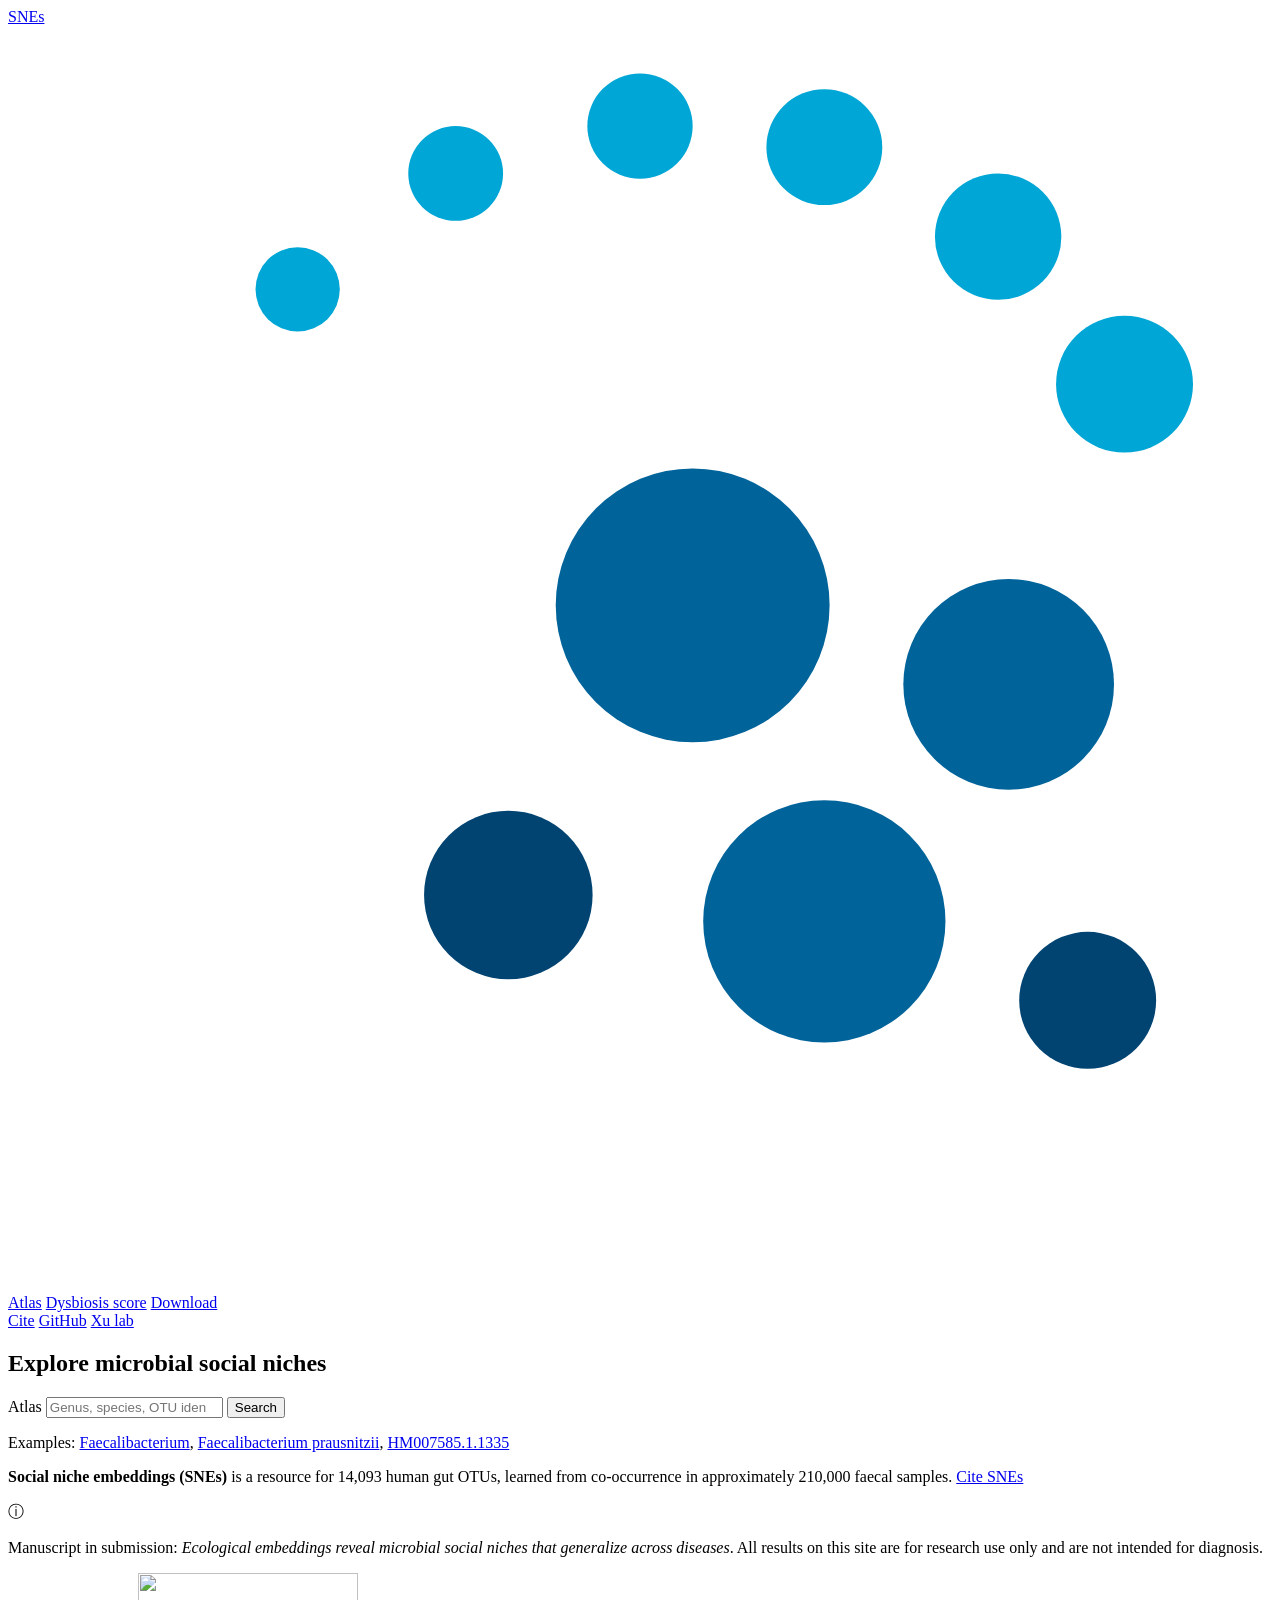
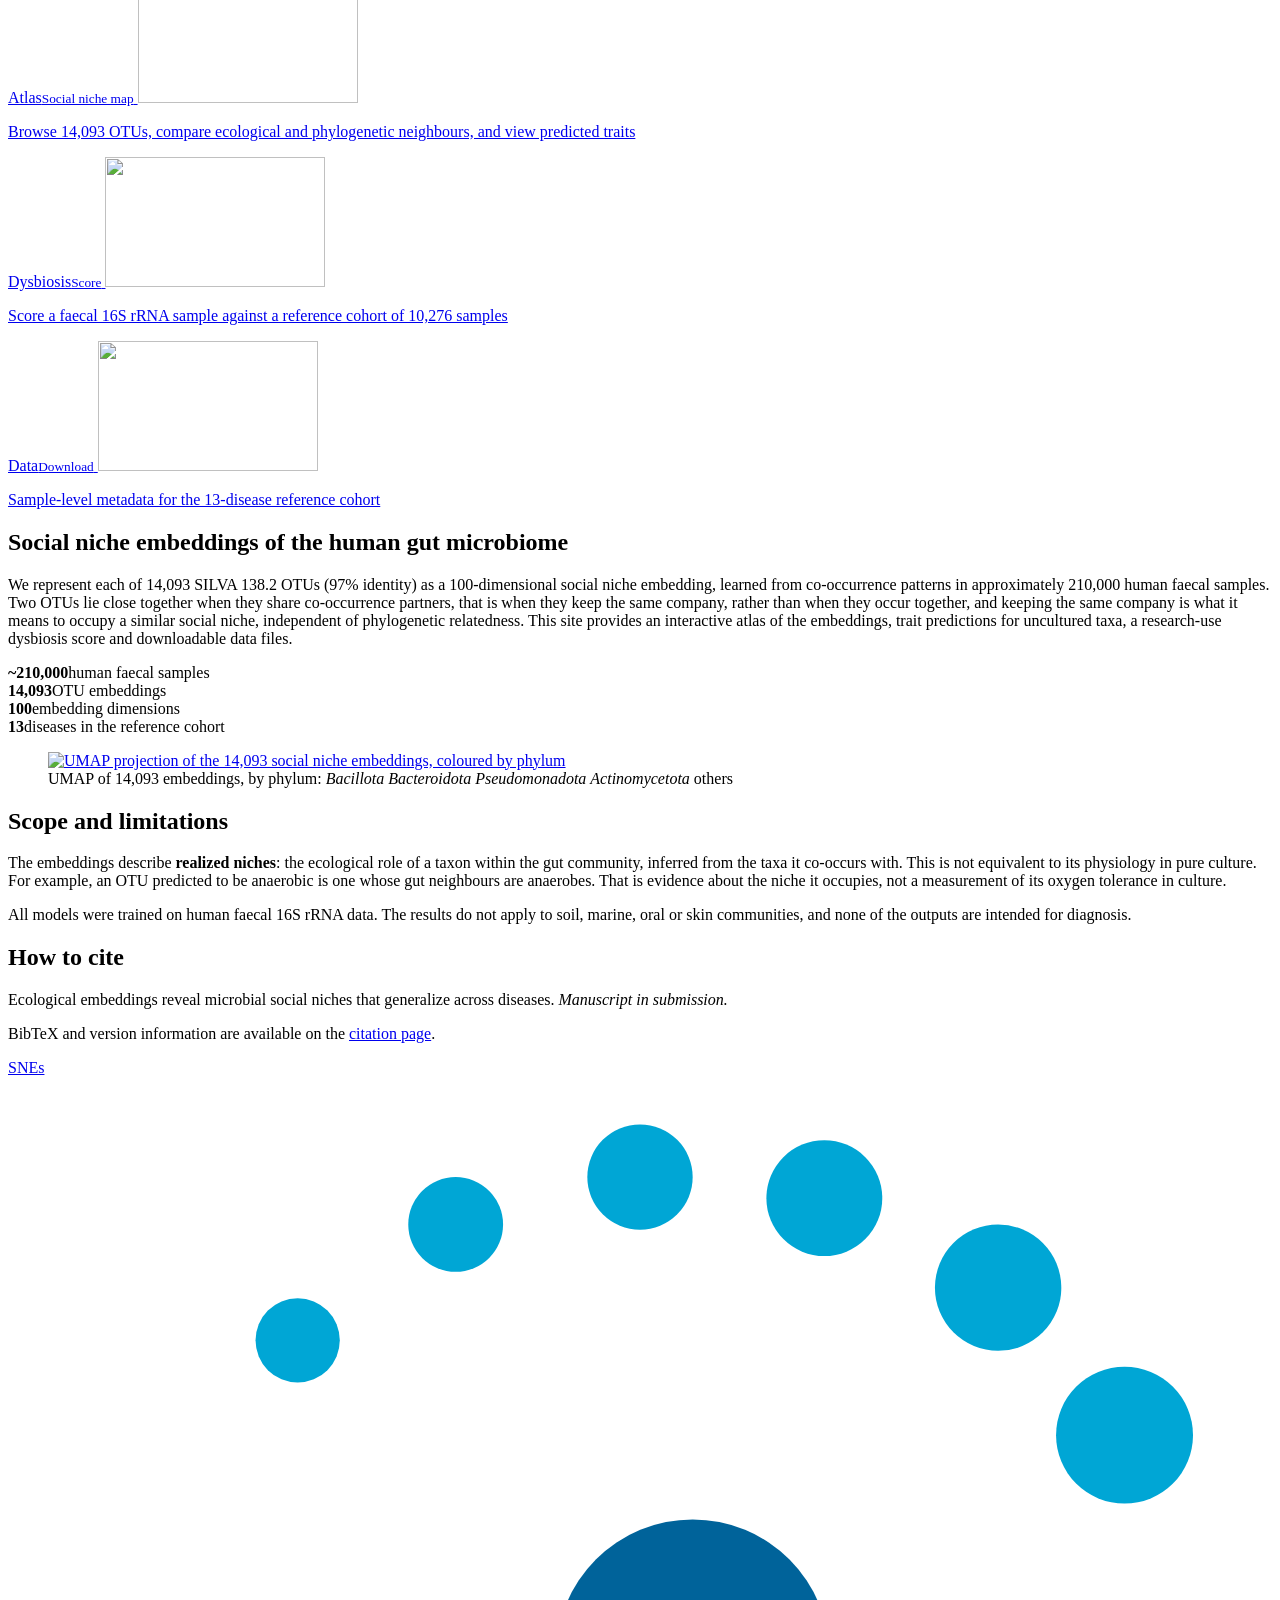
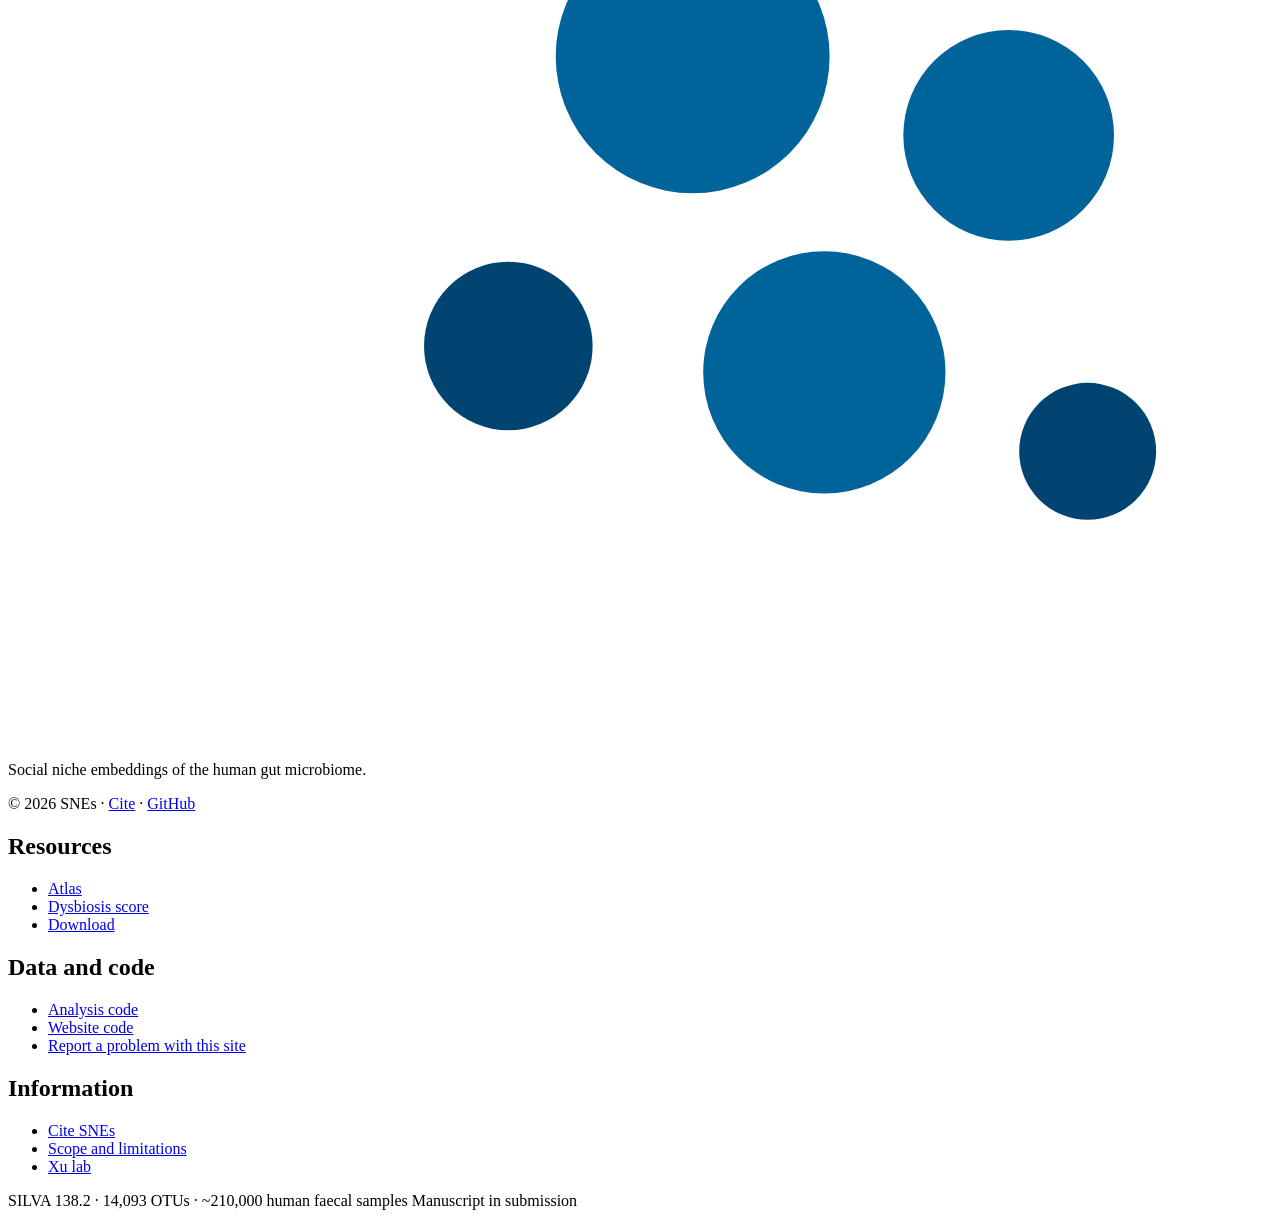
==== web/index.html @ dbc8ffb1 "Drop the research-use notice from the footer; the dysbiosis page carries it where it matters" ====
<!DOCTYPE html>
<html lang="en">
<head>
<meta charset="utf-8">
<meta name="viewport" content="width=device-width, initial-scale=1">
<title>SNEs — social niche embeddings of the human gut microbiome</title>
<meta name="description" content="Social niche embeddings of 14,093 human gut OTUs, with an interactive atlas, trait predictions for uncultured taxa and a research-use dysbiosis score.">
<link rel="icon" href="/favicon.svg" type="image/svg+xml">
<link rel="stylesheet" href="/assets/css/main.css?v=5">
</head>
<body>

<header class="site-header">
  <div class="site-header__inner">
    <a class="logo" href="/" aria-label="SNEs home">
      <span class="logo__word">SNEs</span>
      <svg class="logo__mark" viewBox="0 0 48 48" aria-hidden="true" focusable="false">
        <g fill="#00a6d5"><circle cx="11" cy="10" r="1.6"/><circle cx="17" cy="5.6" r="1.8"/><circle cx="24" cy="3.8" r="2"/><circle cx="31" cy="4.6" r="2.2"/><circle cx="37.6" cy="8" r="2.4"/><circle cx="42.4" cy="13.6" r="2.6"/></g>
        <g fill="#00639a"><circle cx="26" cy="22" r="5.2"/><circle cx="38" cy="25" r="4"/><circle cx="31" cy="34" r="4.6"/></g>
        <g fill="#014371"><circle cx="19" cy="33" r="3.2"/><circle cx="41" cy="37" r="2.6"/></g>
      </svg>
    </a>
    <nav class="site-nav" aria-label="Main">
      <a href="/atlas/">Atlas</a>
      <a href="/dysbiosis/">Dysbiosis score</a>
      <a href="/download/">Download</a>
    </nav>
    <nav class="site-nav site-nav--utility" aria-label="Project">
      <a href="/cite/">Cite</a>
      <a href="https://github.com/xu-research-lab/microbial-embeddings">GitHub</a>
      <a href="https://xulab.pages.dev/en/">Xu lab</a>
    </nav>
  </div>
</header>

<section class="hero-band">
  <div class="hero-band__inner">
    <h1>Explore microbial social niches</h1>
    <form class="hero-search" action="/atlas/" method="get" role="search">
      <span class="hero-search__scope">Atlas</span>
      <input type="search" name="q" aria-label="Search the atlas"
             placeholder="Genus, species, OTU identifier or 16S rRNA sequence">
      <button type="submit">Search</button>
    </form>
    <p class="hero-band__examples">
      Examples:
      <a href="/atlas/?q=Faecalibacterium">Faecalibacterium</a>,
      <a href="/atlas/?q=Faecalibacterium%20prausnitzii">Faecalibacterium prausnitzii</a>,
      <a href="/atlas/?q=HM007585.1.1335">HM007585.1.1335</a>
    </p>
    <p class="hero-band__tagline">
      <b>Social niche embeddings (SNEs)</b> is a resource for 14,093 human gut
      OTUs, learned from co-occurrence in approximately 210,000 faecal samples.
      <a href="/cite/">Cite SNEs</a>
    </p>
  </div>
</section>

<main class="wrap">

  <div class="banner">
    <span class="banner__icon" aria-hidden="true">&#9432;</span>
    <p>
      Manuscript in submission: <em>Ecological embeddings reveal microbial
      social niches that generalize across diseases</em>. All results on this
      site are for research use only and are not intended for diagnosis.
    </p>
  </div>

  <div class="tiles mt-24">
    <a class="tile tile--atlas" href="/atlas/">
      <span class="tile__title">Atlas<small>Social niche map</small></span>
      <img class="tile__art" src="/assets/img/tile-atlas.svg" alt="" width="220" height="130">
      <p class="tile__text">Browse 14,093 OTUs, compare ecological and phylogenetic
        neighbours, and view predicted traits</p>
    </a>
    <a class="tile tile--dysbiosis" href="/dysbiosis/">
      <span class="tile__title">Dysbiosis<small>Score</small></span>
      <img class="tile__art" src="/assets/img/tile-dysbiosis.svg" alt="" width="220" height="130">
      <p class="tile__text">Score a faecal 16S rRNA sample against a reference cohort
        of 10,276 samples</p>
    </a>
    <a class="tile tile--data" href="/download/">
      <span class="tile__title">Data<small>Download</small></span>
      <img class="tile__art" src="/assets/img/tile-data.svg" alt="" width="220" height="130">
      <p class="tile__text">Sample-level metadata for the 13-disease reference
        cohort</p>
    </a>
  </div>

  <section class="mt-32">
    <h2>Social niche embeddings of the human gut microbiome</h2>
    <div class="hero mt-16">
      <div>
        <p class="lede">
          We represent each of 14,093 SILVA 138.2 OTUs (97% identity) as a
          100-dimensional social niche embedding, learned from co-occurrence
          patterns in approximately 210,000 human faecal samples. Two OTUs lie
          close together when they share co-occurrence partners, that is when
          they keep the same company, rather than when they occur together, and
          keeping the same company is what it means to occupy a similar social
          niche, independent of phylogenetic relatedness.
          This site provides an interactive atlas of the embeddings, trait
          predictions for uncultured taxa, a research-use dysbiosis score and
          downloadable data files.
        </p>

        <div class="figures mt-24">
          <div><b>~210,000</b><span>human faecal samples</span></div>
          <div><b>14,093</b><span>OTU embeddings</span></div>
          <div><b>100</b><span>embedding dimensions</span></div>
          <div><b>13</b><span>diseases in the reference cohort</span></div>
        </div>
      </div>

    <figure class="hero__figure">
      <a href="/atlas/"><img src="/assets/img/umap-phylum.png" width="920" height="800"
        alt="UMAP projection of the 14,093 social niche embeddings, coloured by phylum"></a>
      <figcaption>
        <span class="swatches">
          <span>UMAP of 14,093 embeddings, by phylum:</span>
          <span><i style="background:#0072B2"></i><em>Bacillota</em></span>
          <span><i style="background:#D55E00"></i><em>Bacteroidota</em></span>
          <span><i style="background:#009E73"></i><em>Pseudomonadota</em></span>
          <span><i style="background:#CC79A7"></i><em>Actinomycetota</em></span>
          <span><i style="background:#999999"></i>others</span>
        </span>
      </figcaption>
    </figure>
    </div>
  </section>

  <section class="grey-band mt-32" id="scope">
    <h2>Scope and limitations</h2>
    <div class="ruled">
      <p>
        The embeddings describe <strong>realized niches</strong>: the ecological
        role of a taxon within the gut community, inferred from the taxa it
        co-occurs with. This is not equivalent to its physiology in pure
        culture. For example, an OTU predicted to be anaerobic is one whose gut
        neighbours are anaerobes. That is evidence about the niche it occupies,
        not a measurement of its oxygen tolerance in culture.
      </p>
      <p>
        All models were trained on human faecal 16S rRNA data. The results do
        not apply to soil, marine, oral or skin communities, and none of the
        outputs are intended for diagnosis.
      </p>
    </div>
  </section>

  <section class="mt-32">
    <h2>How to cite</h2>
    <div class="cite-box mt-16">
      <p>
        Ecological embeddings reveal microbial social niches that generalize
        across diseases. <em>Manuscript in submission.</em>
      </p>
      <p class="small">
        BibTeX and version information are available on the
        <a href="/cite/">citation page</a>.
      </p>
    </div>
  </section>

</main>

<footer class="site-footer">
  <div class="site-footer__inner">
    <div class="site-footer__brand">
      <a class="logo logo--large" href="/" aria-label="SNEs home">
        <span class="logo__word">SNEs</span>
        <svg class="logo__mark" viewBox="0 0 48 48" aria-hidden="true" focusable="false">
          <g fill="#00a6d5"><circle cx="11" cy="10" r="1.6"/><circle cx="17" cy="5.6" r="1.8"/><circle cx="24" cy="3.8" r="2"/><circle cx="31" cy="4.6" r="2.2"/><circle cx="37.6" cy="8" r="2.4"/><circle cx="42.4" cy="13.6" r="2.6"/></g>
          <g fill="#00639a"><circle cx="26" cy="22" r="5.2"/><circle cx="38" cy="25" r="4"/><circle cx="31" cy="34" r="4.6"/></g>
          <g fill="#014371"><circle cx="19" cy="33" r="3.2"/><circle cx="41" cy="37" r="2.6"/></g>
        </svg>
      </a>
      <p>Social niche embeddings of the human gut microbiome.</p>
      <p>&copy; 2026 SNEs &middot; <a href="/cite/">Cite</a> &middot; <a href="https://github.com/xu-research-lab/microbial-embeddings">GitHub</a></p>
    </div>
    <div>
      <h2>Resources</h2>
      <ul>
        <li><a href="/atlas/">Atlas</a></li>
        <li><a href="/dysbiosis/">Dysbiosis score</a></li>
        <li><a href="/download/">Download</a></li>
      </ul>
    </div>
    <div>
      <h2>Data and code</h2>
      <ul>
        <li><a href="https://github.com/xu-research-lab/microbial-embeddings">Analysis code</a></li>
        <li><a href="https://github.com/xu-research-lab/sne-website">Website code</a></li>
        <li><a href="https://github.com/xu-research-lab/sne-website/issues">Report a problem with this site</a></li>
      </ul>
    </div>
    <div>
      <h2>Information</h2>
      <ul>
        <li><a href="/cite/">Cite SNEs</a></li>
        <li><a href="/#scope">Scope and limitations</a></li>
        <li><a href="https://xulab.pages.dev/en/">Xu lab</a></li>
      </ul>
    </div>
  </div>
  <div class="site-footer__bottom">
    <span>SILVA 138.2 &middot; 14,093 OTUs &middot; ~210,000 human faecal samples</span>
    <span>Manuscript in submission</span>
  </div>
</footer>

</body>
</html>
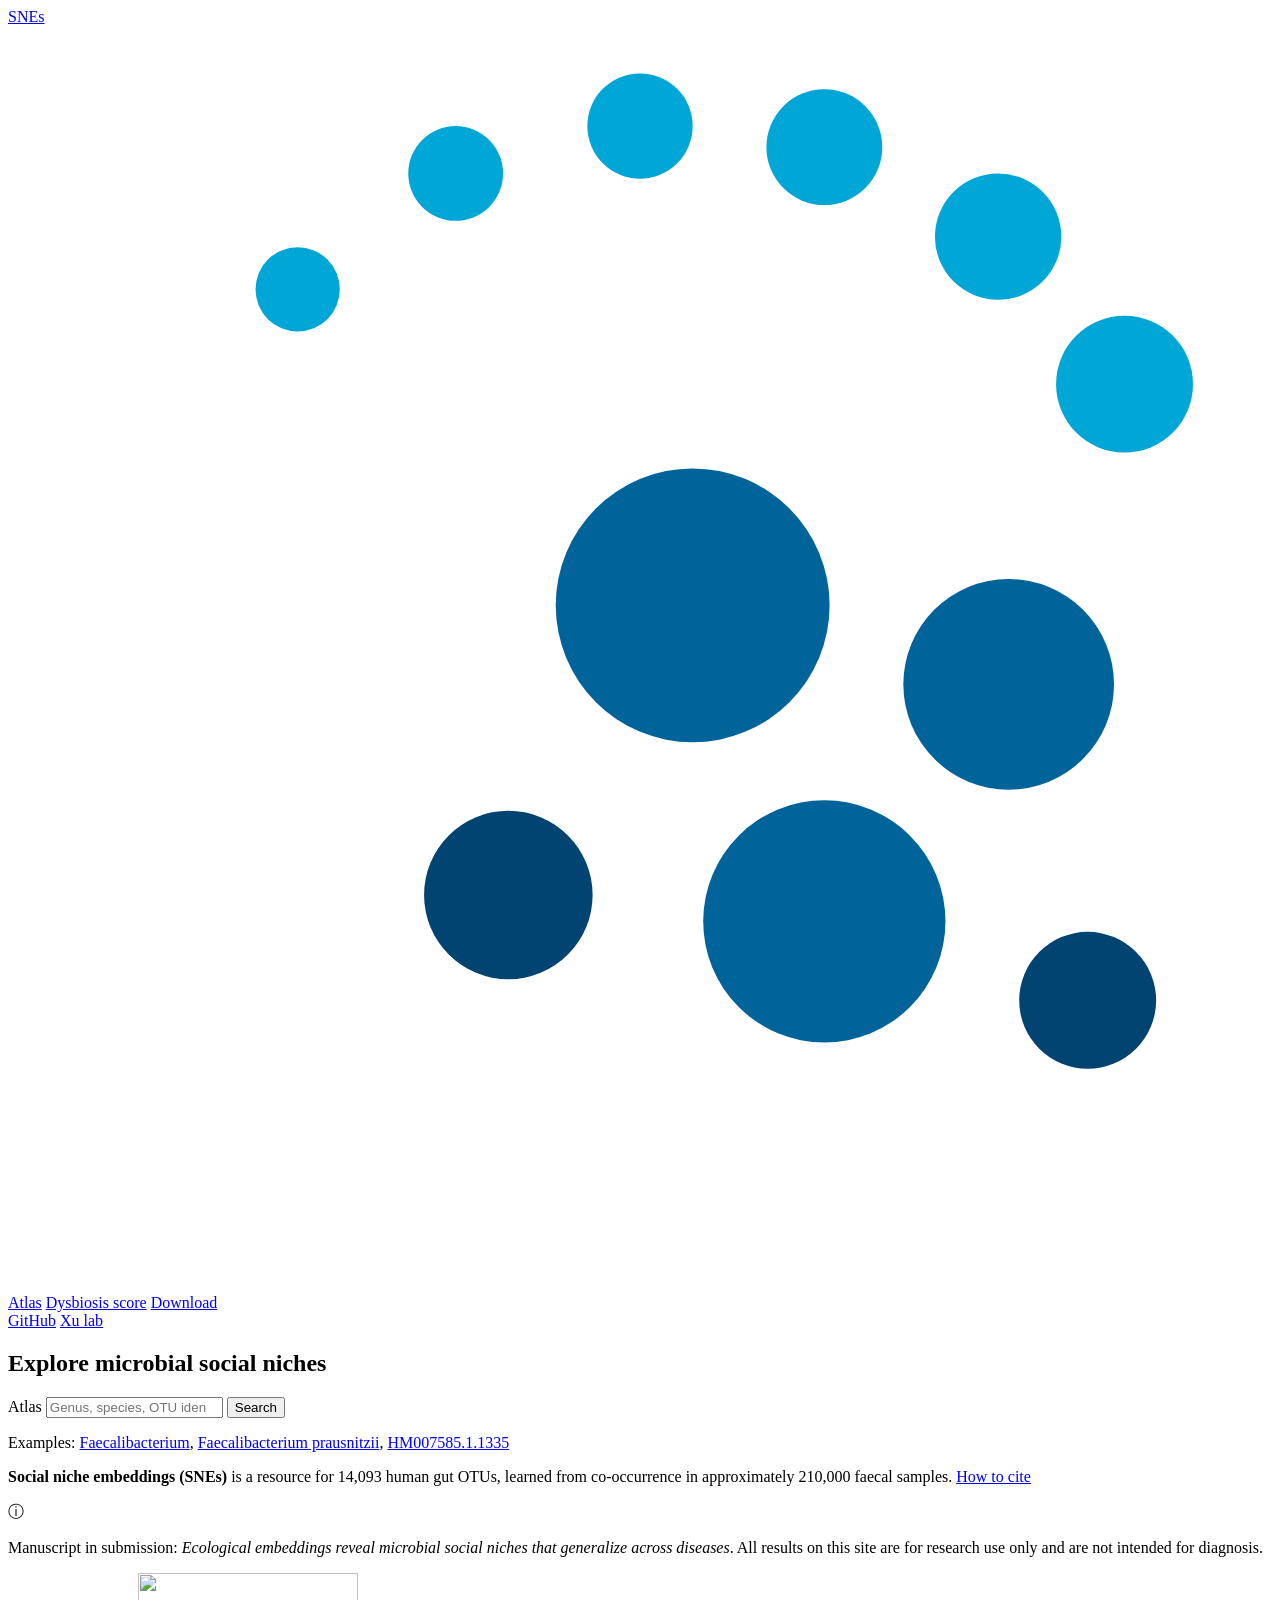
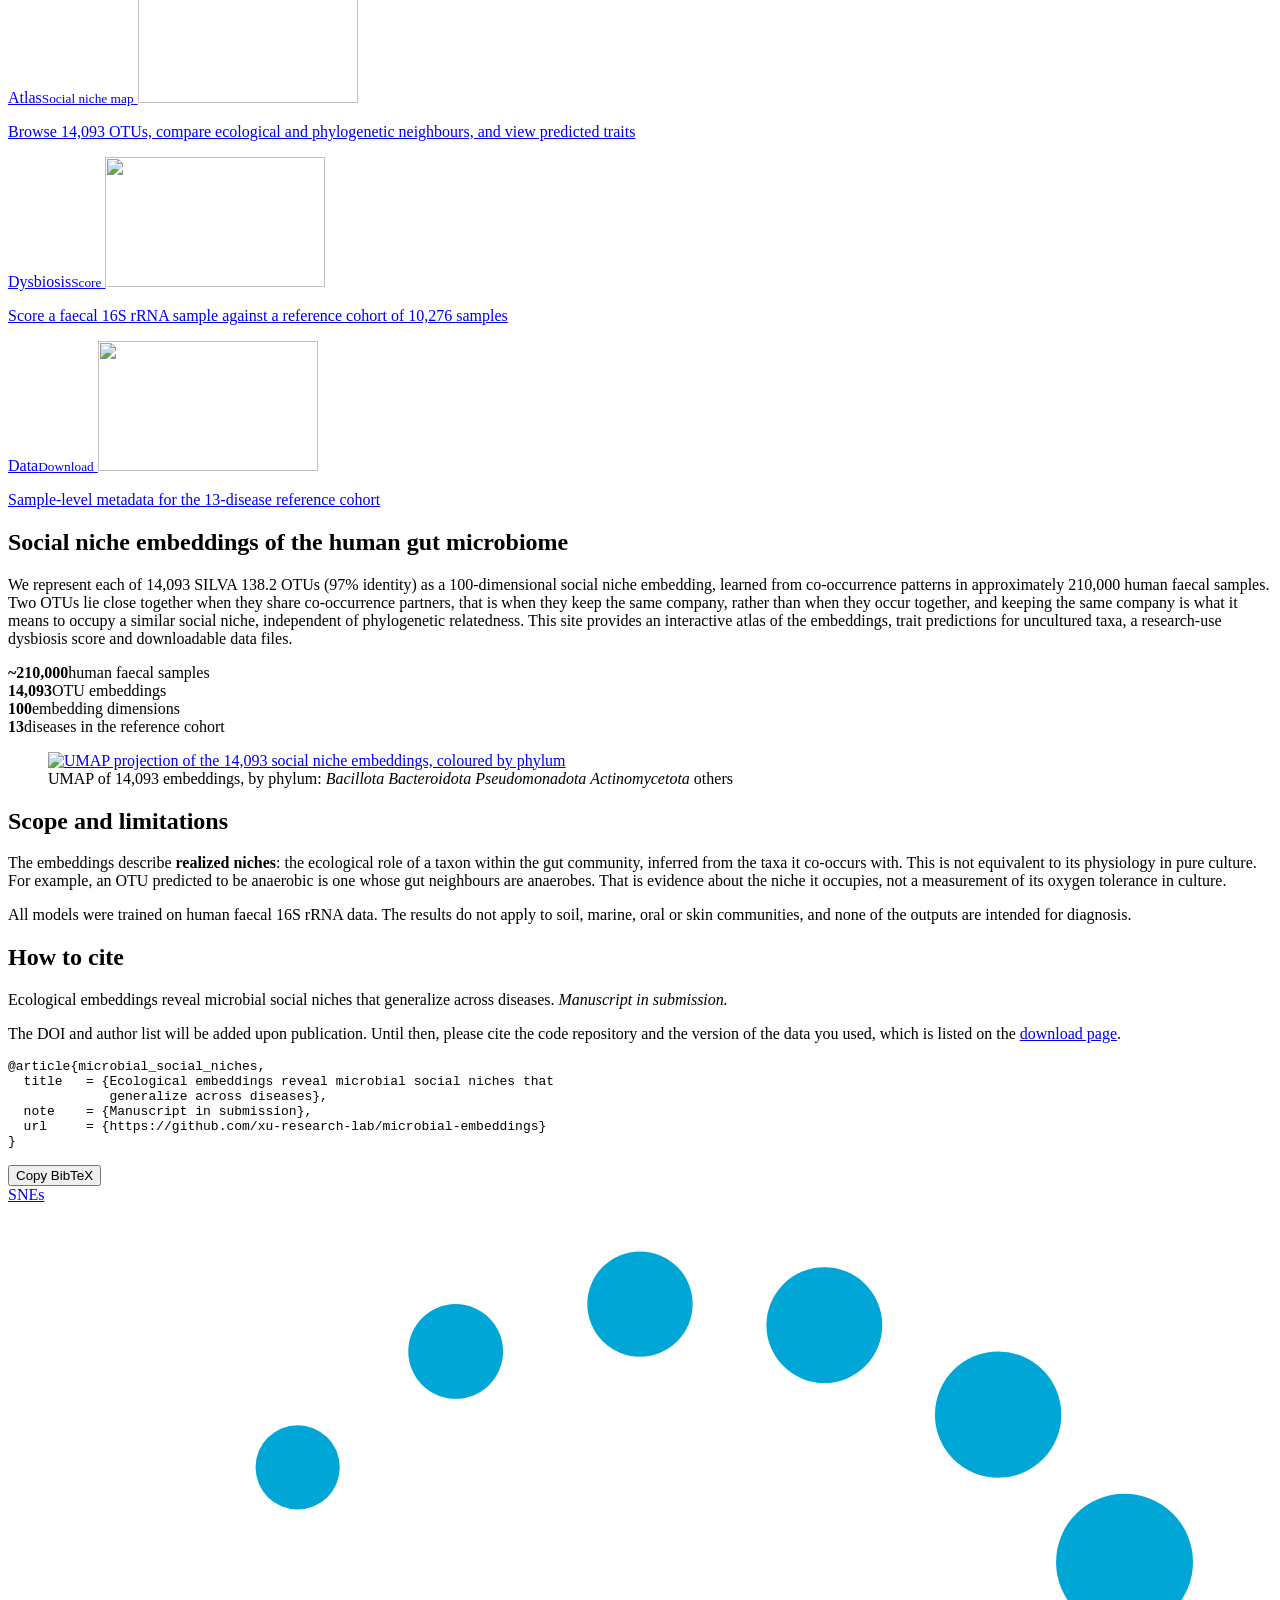
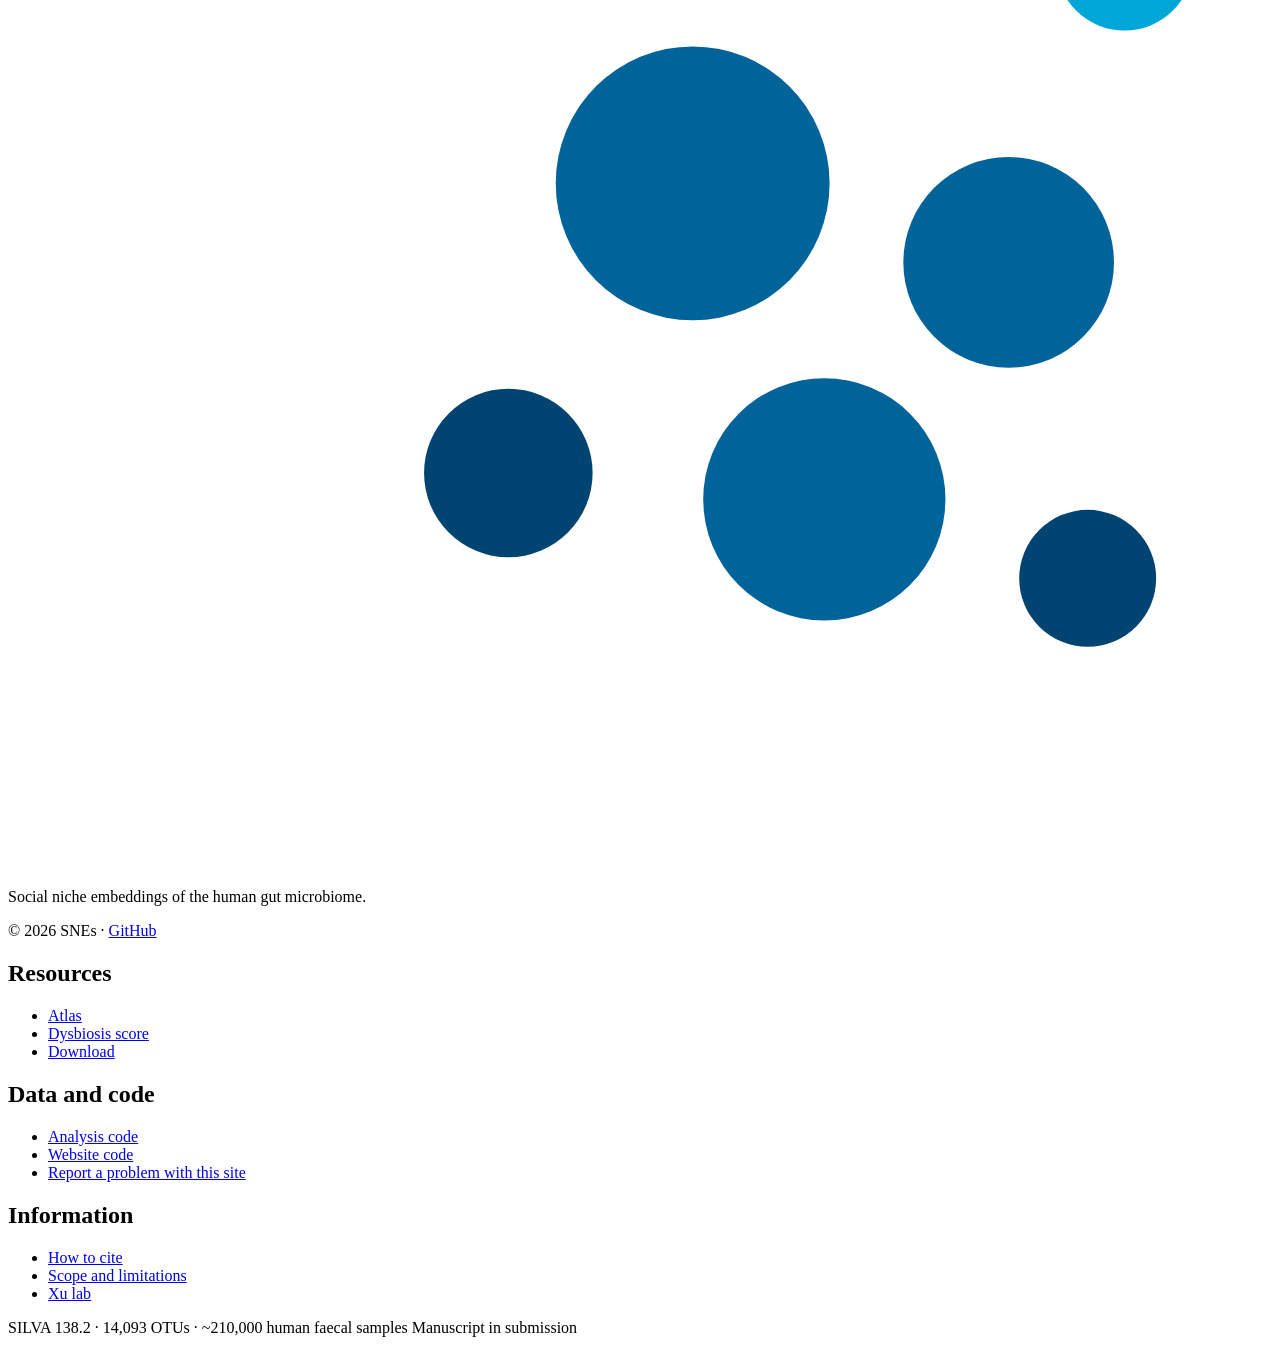
==== commit 802bd3f5: "Fold the citation into the home page and the version table into downloads" ====
--- a/web/index.html
+++ b/web/index.html
@@ -26,7 +26,6 @@
       <a href="/download/">Download</a>
     </nav>
     <nav class="site-nav site-nav--utility" aria-label="Project">
-      <a href="/cite/">Cite</a>
       <a href="https://github.com/xu-research-lab/microbial-embeddings">GitHub</a>
       <a href="https://xulab.pages.dev/en/">Xu lab</a>
     </nav>
@@ -51,7 +50,7 @@
     <p class="hero-band__tagline">
       <b>Social niche embeddings (SNEs)</b> is a resource for 14,093 human gut
       OTUs, learned from co-occurrence in approximately 210,000 faecal samples.
-      <a href="/cite/">Cite SNEs</a>
+      <a href="/#cite">How to cite</a>
     </p>
   </div>
 </section>
@@ -149,7 +148,7 @@
     </div>
   </section>
 
-  <section class="mt-32">
+  <section class="mt-32" id="cite">
     <h2>How to cite</h2>
     <div class="cite-box mt-16">
       <p>
@@ -157,13 +156,43 @@
         across diseases. <em>Manuscript in submission.</em>
       </p>
       <p class="small">
-        BibTeX and version information are available on the
-        <a href="/cite/">citation page</a>.
-      </p>
+        The DOI and author list will be added upon publication. Until then,
+        please cite the code repository and the version of the data you used,
+        which is listed on the <a href="/download/#version">download page</a>.
+      </p>
+      <pre class="code" id="bibtex">@article{microbial_social_niches,
+  title   = {Ecological embeddings reveal microbial social niches that
+             generalize across diseases},
+  note    = {Manuscript in submission},
+  url     = {https://github.com/xu-research-lab/microbial-embeddings}
+}</pre>
+      <p style="margin-bottom:0"><button type="button" id="copy-bibtex" class="button--quiet">Copy BibTeX</button></p>
     </div>
   </section>
 
 </main>
+
+<script type="module">
+document.getElementById("copy-bibtex").addEventListener("click", async (event) => {
+  const text = document.getElementById("bibtex").textContent;
+  // The Clipboard API is missing over plain HTTP and refuses the write when the
+  // document is not focused or a permissions policy forbids it, so a failure is
+  // as ordinary as its absence: both fall back to the legacy copy command.
+  try {
+    if (!navigator.clipboard) throw new Error("no clipboard API");
+    await navigator.clipboard.writeText(text);
+  } catch {
+    const area = document.createElement("textarea");
+    area.value = text;
+    document.body.appendChild(area);
+    area.select();
+    document.execCommand("copy");
+    area.remove();
+  }
+  event.target.textContent = "Copied";
+  setTimeout(() => { event.target.textContent = "Copy BibTeX"; }, 2000);
+});
+</script>
 
 <footer class="site-footer">
   <div class="site-footer__inner">
@@ -177,7 +206,7 @@
         </svg>
       </a>
       <p>Social niche embeddings of the human gut microbiome.</p>
-      <p>&copy; 2026 SNEs &middot; <a href="/cite/">Cite</a> &middot; <a href="https://github.com/xu-research-lab/microbial-embeddings">GitHub</a></p>
+      <p>&copy; 2026 SNEs &middot; <a href="https://github.com/xu-research-lab/microbial-embeddings">GitHub</a></p>
     </div>
     <div>
       <h2>Resources</h2>
@@ -198,7 +227,7 @@
     <div>
       <h2>Information</h2>
       <ul>
-        <li><a href="/cite/">Cite SNEs</a></li>
+        <li><a href="/#cite">How to cite</a></li>
         <li><a href="/#scope">Scope and limitations</a></li>
         <li><a href="https://xulab.pages.dev/en/">Xu lab</a></li>
       </ul>
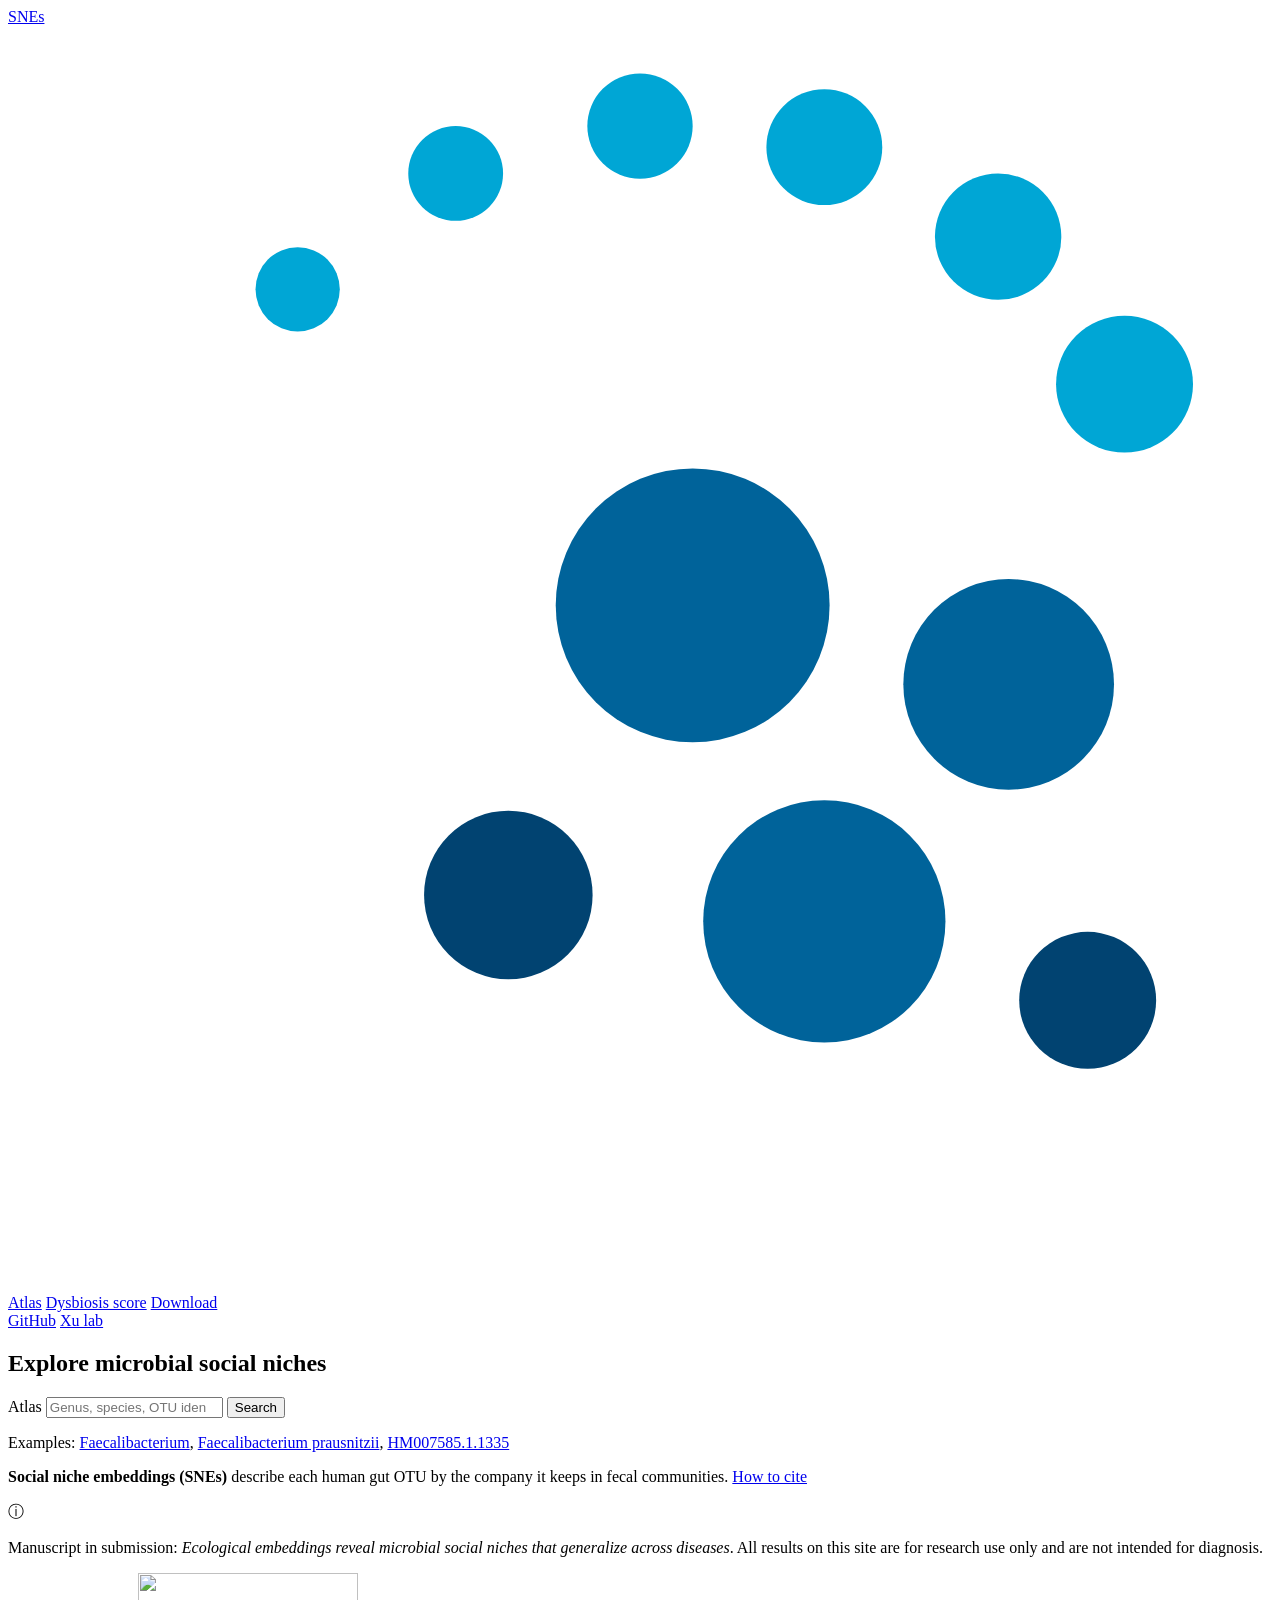
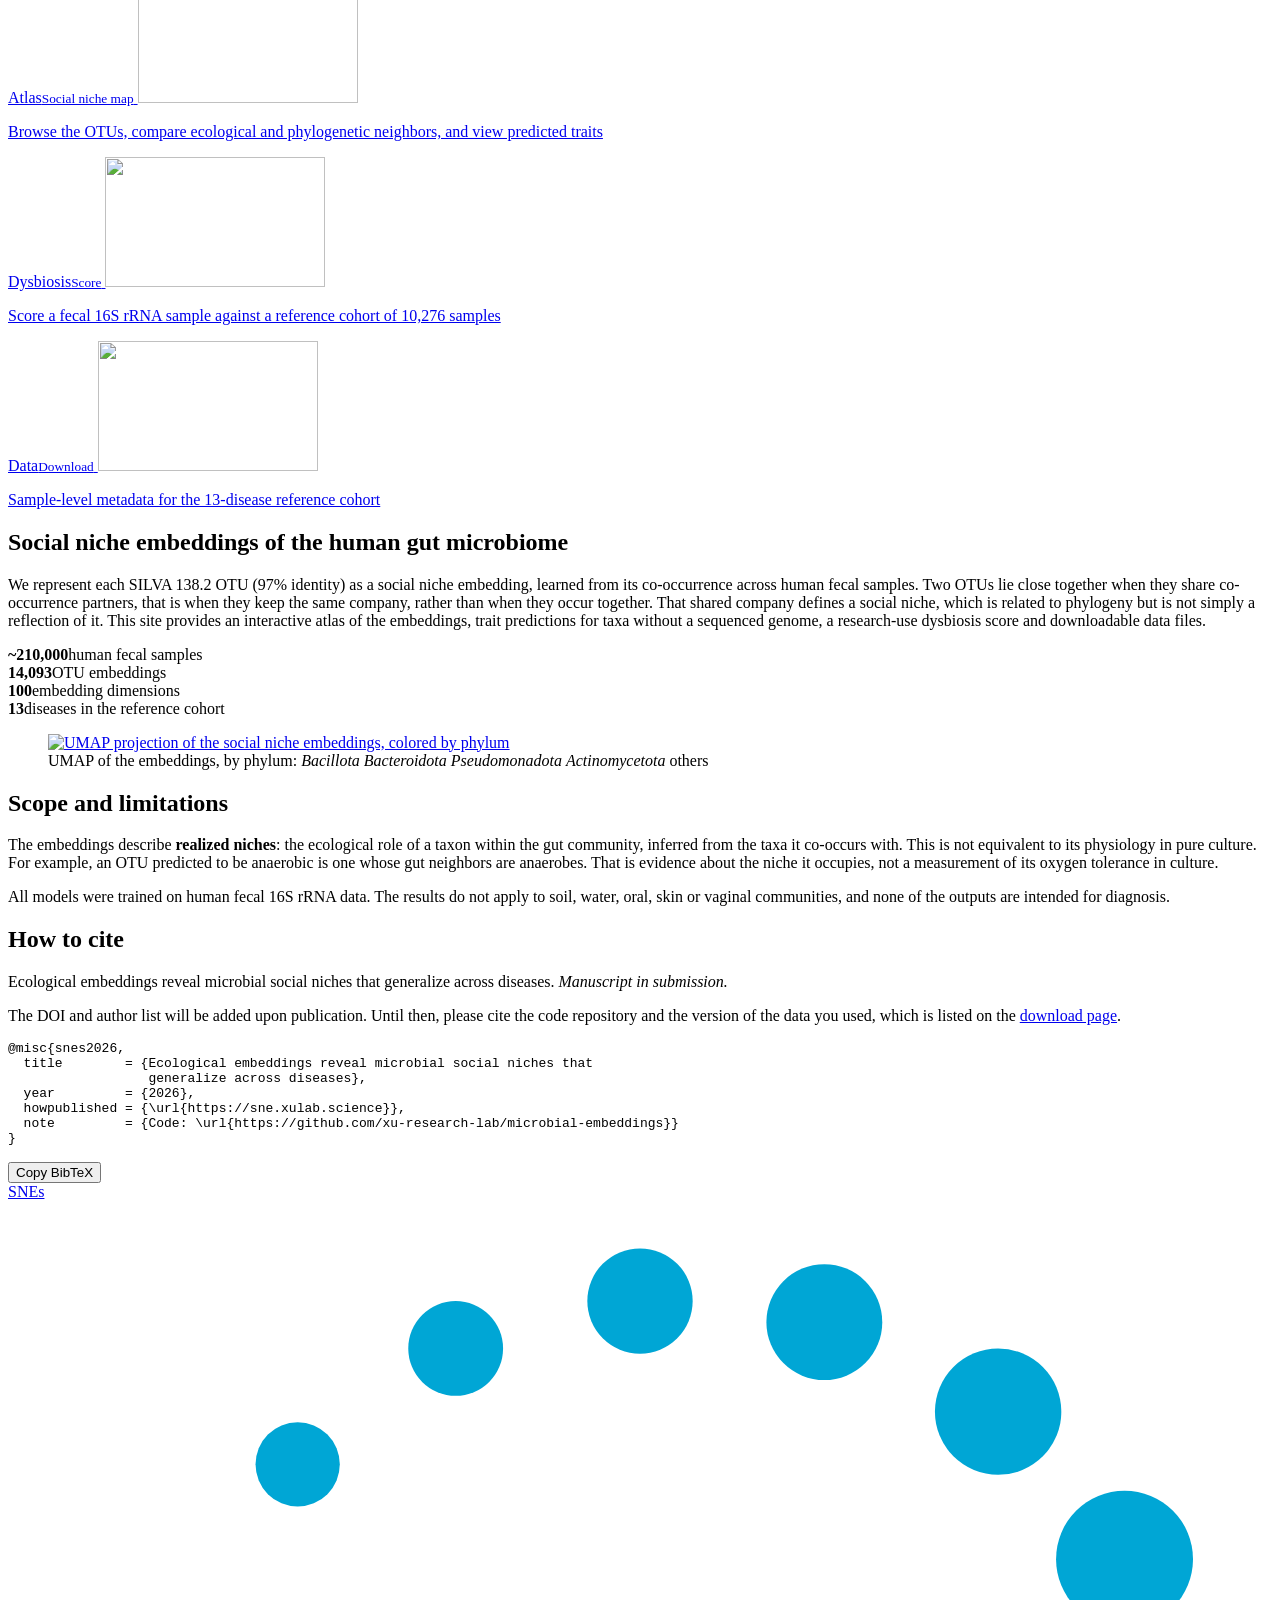
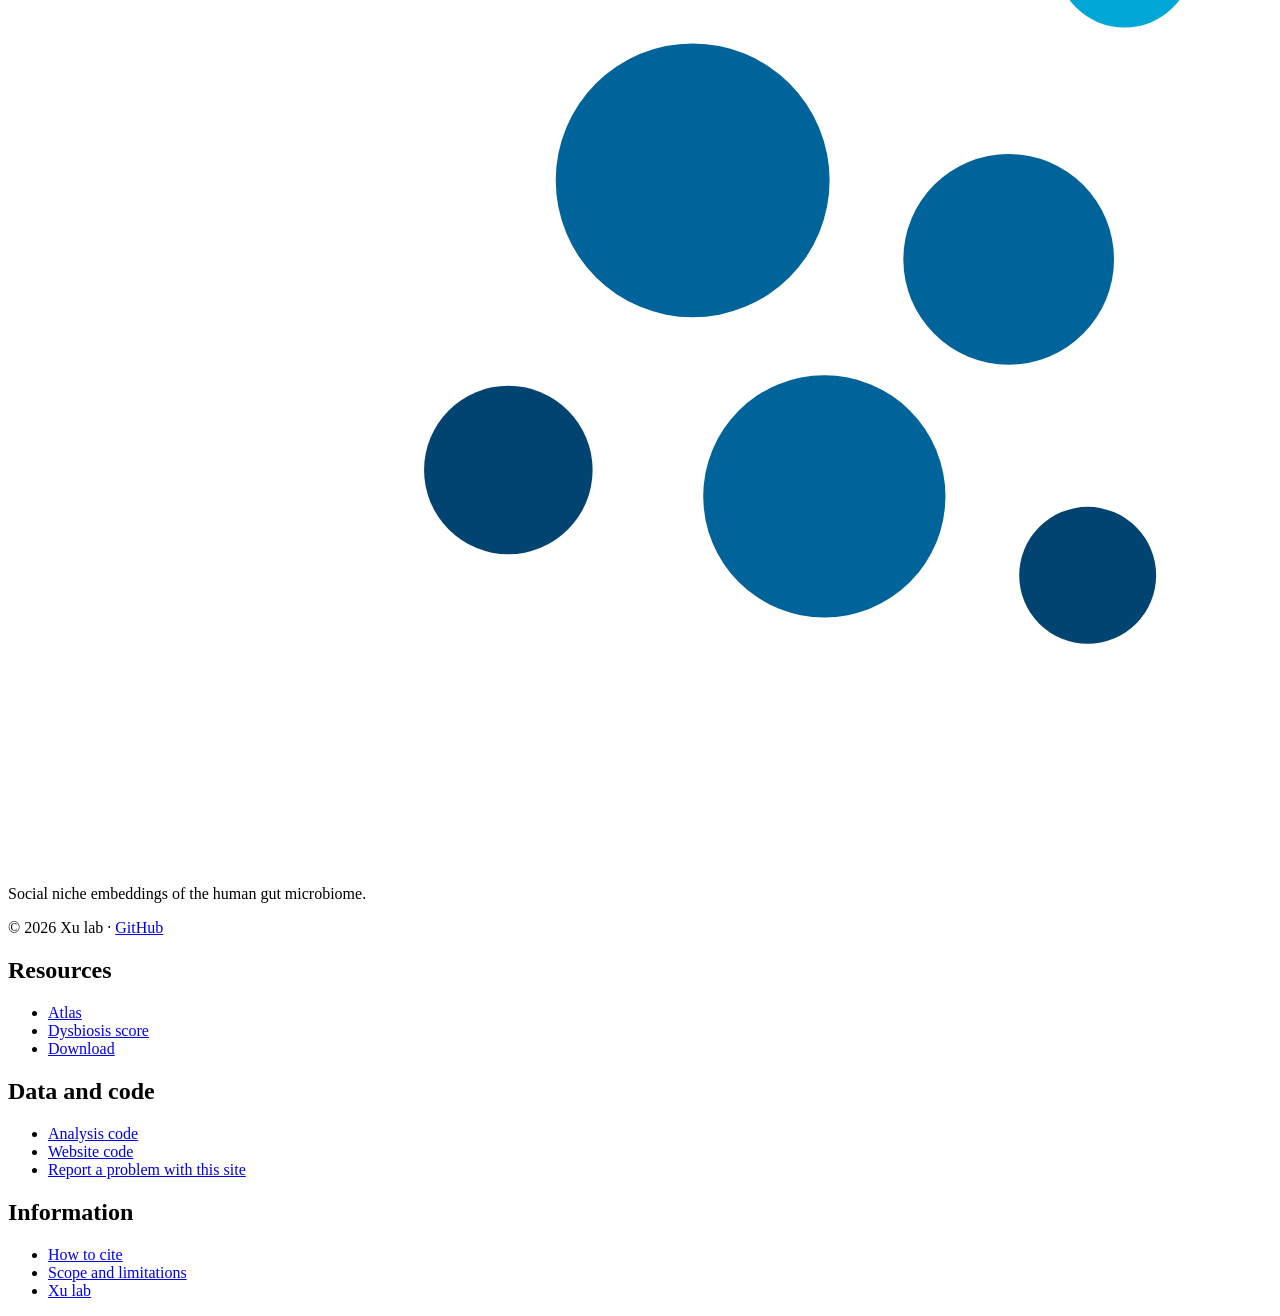
==== commit adc8d933: "Apply the site review: claims, redundancy, spelling and the projector leftovers" ====
--- a/web/index.html
+++ b/web/index.html
@@ -4,9 +4,9 @@
 <meta charset="utf-8">
 <meta name="viewport" content="width=device-width, initial-scale=1">
 <title>SNEs — social niche embeddings of the human gut microbiome</title>
-<meta name="description" content="Social niche embeddings of 14,093 human gut OTUs, with an interactive atlas, trait predictions for uncultured taxa and a research-use dysbiosis score.">
+<meta name="description" content="Social niche embeddings of human gut OTUs, with an interactive atlas, trait predictions for taxa without a sequenced genome, and a research-use dysbiosis score.">
 <link rel="icon" href="/favicon.svg" type="image/svg+xml">
-<link rel="stylesheet" href="/assets/css/main.css?v=5">
+<link rel="stylesheet" href="/assets/css/main.css?v=6">
 </head>
 <body>
 
@@ -48,8 +48,8 @@
       <a href="/atlas/?q=HM007585.1.1335">HM007585.1.1335</a>
     </p>
     <p class="hero-band__tagline">
-      <b>Social niche embeddings (SNEs)</b> is a resource for 14,093 human gut
-      OTUs, learned from co-occurrence in approximately 210,000 faecal samples.
+      <b>Social niche embeddings (SNEs)</b> describe each human gut OTU by the
+      company it keeps in fecal communities.
       <a href="/#cite">How to cite</a>
     </p>
   </div>
@@ -70,13 +70,13 @@
     <a class="tile tile--atlas" href="/atlas/">
       <span class="tile__title">Atlas<small>Social niche map</small></span>
       <img class="tile__art" src="/assets/img/tile-atlas.svg" alt="" width="220" height="130">
-      <p class="tile__text">Browse 14,093 OTUs, compare ecological and phylogenetic
-        neighbours, and view predicted traits</p>
+      <p class="tile__text">Browse the OTUs, compare ecological and phylogenetic
+        neighbors, and view predicted traits</p>
     </a>
     <a class="tile tile--dysbiosis" href="/dysbiosis/">
       <span class="tile__title">Dysbiosis<small>Score</small></span>
       <img class="tile__art" src="/assets/img/tile-dysbiosis.svg" alt="" width="220" height="130">
-      <p class="tile__text">Score a faecal 16S rRNA sample against a reference cohort
+      <p class="tile__text">Score a fecal 16S rRNA sample against a reference cohort
         of 10,276 samples</p>
     </a>
     <a class="tile tile--data" href="/download/">
@@ -92,20 +92,19 @@
     <div class="hero mt-16">
       <div>
         <p class="lede">
-          We represent each of 14,093 SILVA 138.2 OTUs (97% identity) as a
-          100-dimensional social niche embedding, learned from co-occurrence
-          patterns in approximately 210,000 human faecal samples. Two OTUs lie
-          close together when they share co-occurrence partners, that is when
-          they keep the same company, rather than when they occur together, and
-          keeping the same company is what it means to occupy a similar social
-          niche, independent of phylogenetic relatedness.
-          This site provides an interactive atlas of the embeddings, trait
-          predictions for uncultured taxa, a research-use dysbiosis score and
+          We represent each SILVA 138.2 OTU (97% identity) as a social niche
+          embedding, learned from its co-occurrence across human fecal samples.
+          Two OTUs lie close together when they share co-occurrence partners,
+          that is when they keep the same company, rather than when they occur
+          together. That shared company defines a social niche, which is related
+          to phylogeny but is not simply a reflection of it. This site provides
+          an interactive atlas of the embeddings, trait predictions for taxa
+          without a sequenced genome, a research-use dysbiosis score and
           downloadable data files.
         </p>
 
         <div class="figures mt-24">
-          <div><b>~210,000</b><span>human faecal samples</span></div>
+          <div><b>~210,000</b><span>human fecal samples</span></div>
           <div><b>14,093</b><span>OTU embeddings</span></div>
           <div><b>100</b><span>embedding dimensions</span></div>
           <div><b>13</b><span>diseases in the reference cohort</span></div>
@@ -114,10 +113,10 @@
 
     <figure class="hero__figure">
       <a href="/atlas/"><img src="/assets/img/umap-phylum.png" width="920" height="800"
-        alt="UMAP projection of the 14,093 social niche embeddings, coloured by phylum"></a>
+        alt="UMAP projection of the social niche embeddings, colored by phylum"></a>
       <figcaption>
         <span class="swatches">
-          <span>UMAP of 14,093 embeddings, by phylum:</span>
+          <span>UMAP of the embeddings, by phylum:</span>
           <span><i style="background:#0072B2"></i><em>Bacillota</em></span>
           <span><i style="background:#D55E00"></i><em>Bacteroidota</em></span>
           <span><i style="background:#009E73"></i><em>Pseudomonadota</em></span>
@@ -137,12 +136,12 @@
         role of a taxon within the gut community, inferred from the taxa it
         co-occurs with. This is not equivalent to its physiology in pure
         culture. For example, an OTU predicted to be anaerobic is one whose gut
-        neighbours are anaerobes. That is evidence about the niche it occupies,
+        neighbors are anaerobes. That is evidence about the niche it occupies,
         not a measurement of its oxygen tolerance in culture.
       </p>
       <p>
-        All models were trained on human faecal 16S rRNA data. The results do
-        not apply to soil, marine, oral or skin communities, and none of the
+        All models were trained on human fecal 16S rRNA data. The results do
+        not apply to soil, water, oral, skin or vaginal communities, and none of the
         outputs are intended for diagnosis.
       </p>
     </div>
@@ -160,11 +159,12 @@
         please cite the code repository and the version of the data you used,
         which is listed on the <a href="/download/#version">download page</a>.
       </p>
-      <pre class="code" id="bibtex">@article{microbial_social_niches,
-  title   = {Ecological embeddings reveal microbial social niches that
-             generalize across diseases},
-  note    = {Manuscript in submission},
-  url     = {https://github.com/xu-research-lab/microbial-embeddings}
+      <pre class="code" id="bibtex">@misc{snes2026,
+  title        = {Ecological embeddings reveal microbial social niches that
+                  generalize across diseases},
+  year         = {2026},
+  howpublished = {\url{https://sne.xulab.science}},
+  note         = {Code: \url{https://github.com/xu-research-lab/microbial-embeddings}}
 }</pre>
       <p style="margin-bottom:0"><button type="button" id="copy-bibtex" class="button--quiet">Copy BibTeX</button></p>
     </div>
@@ -206,7 +206,7 @@
         </svg>
       </a>
       <p>Social niche embeddings of the human gut microbiome.</p>
-      <p>&copy; 2026 SNEs &middot; <a href="https://github.com/xu-research-lab/microbial-embeddings">GitHub</a></p>
+      <p>&copy; 2026 Xu lab &middot; <a href="https://github.com/xu-research-lab/microbial-embeddings">GitHub</a></p>
     </div>
     <div>
       <h2>Resources</h2>
@@ -233,10 +233,6 @@
       </ul>
     </div>
   </div>
-  <div class="site-footer__bottom">
-    <span>SILVA 138.2 &middot; 14,093 OTUs &middot; ~210,000 human faecal samples</span>
-    <span>Manuscript in submission</span>
-  </div>
 </footer>
 
 </body>
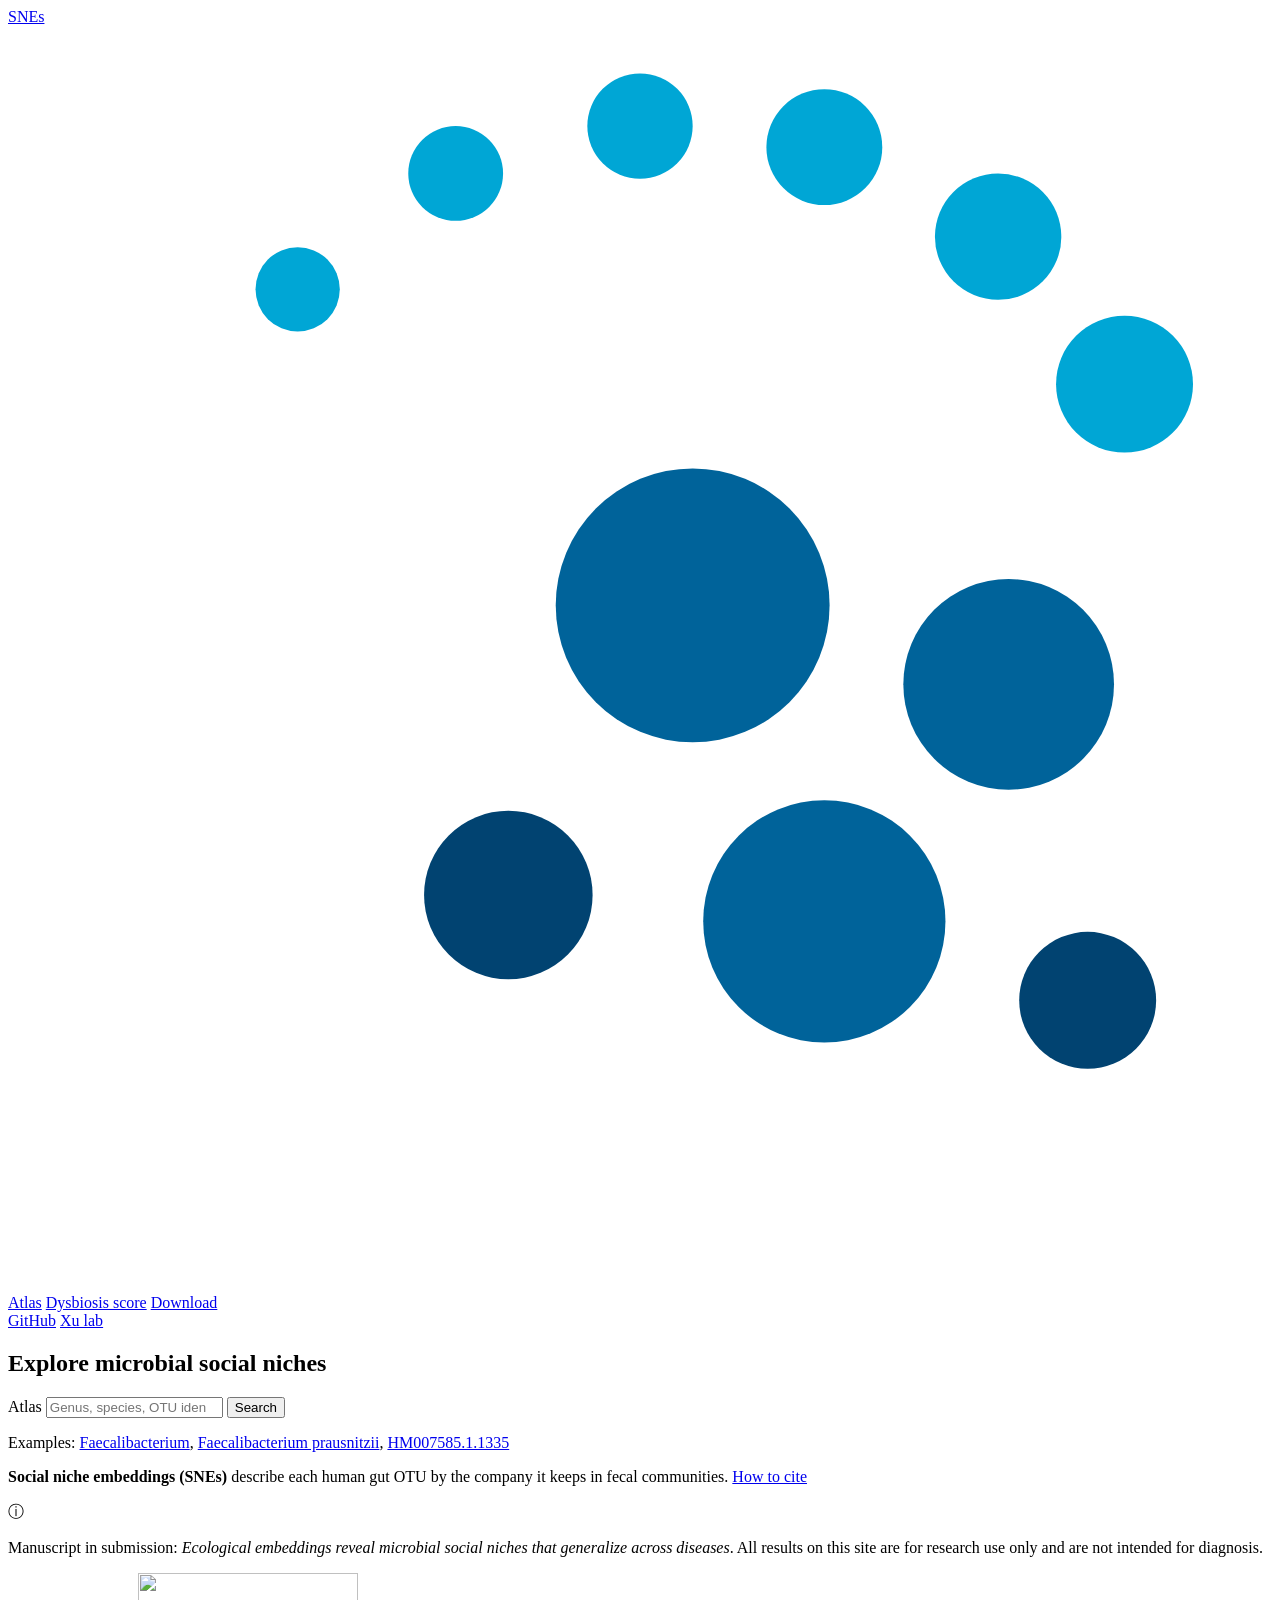
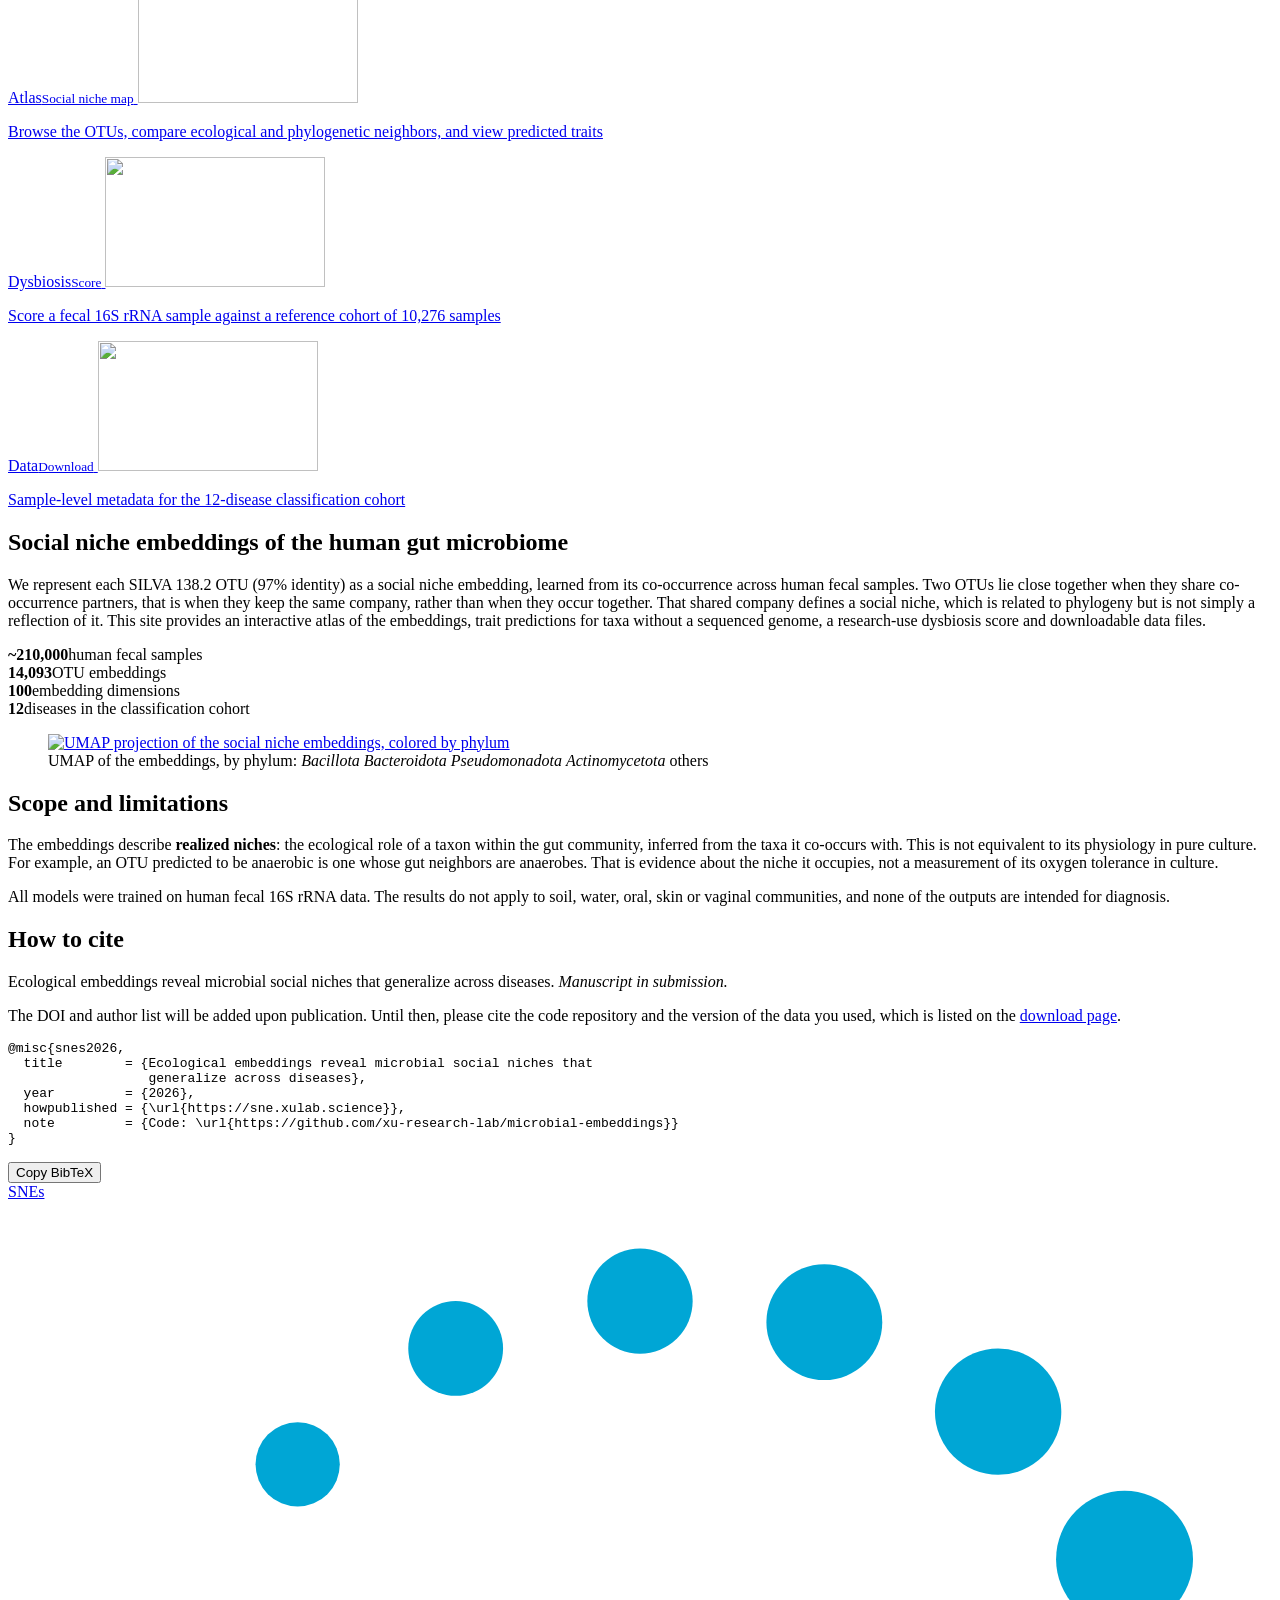
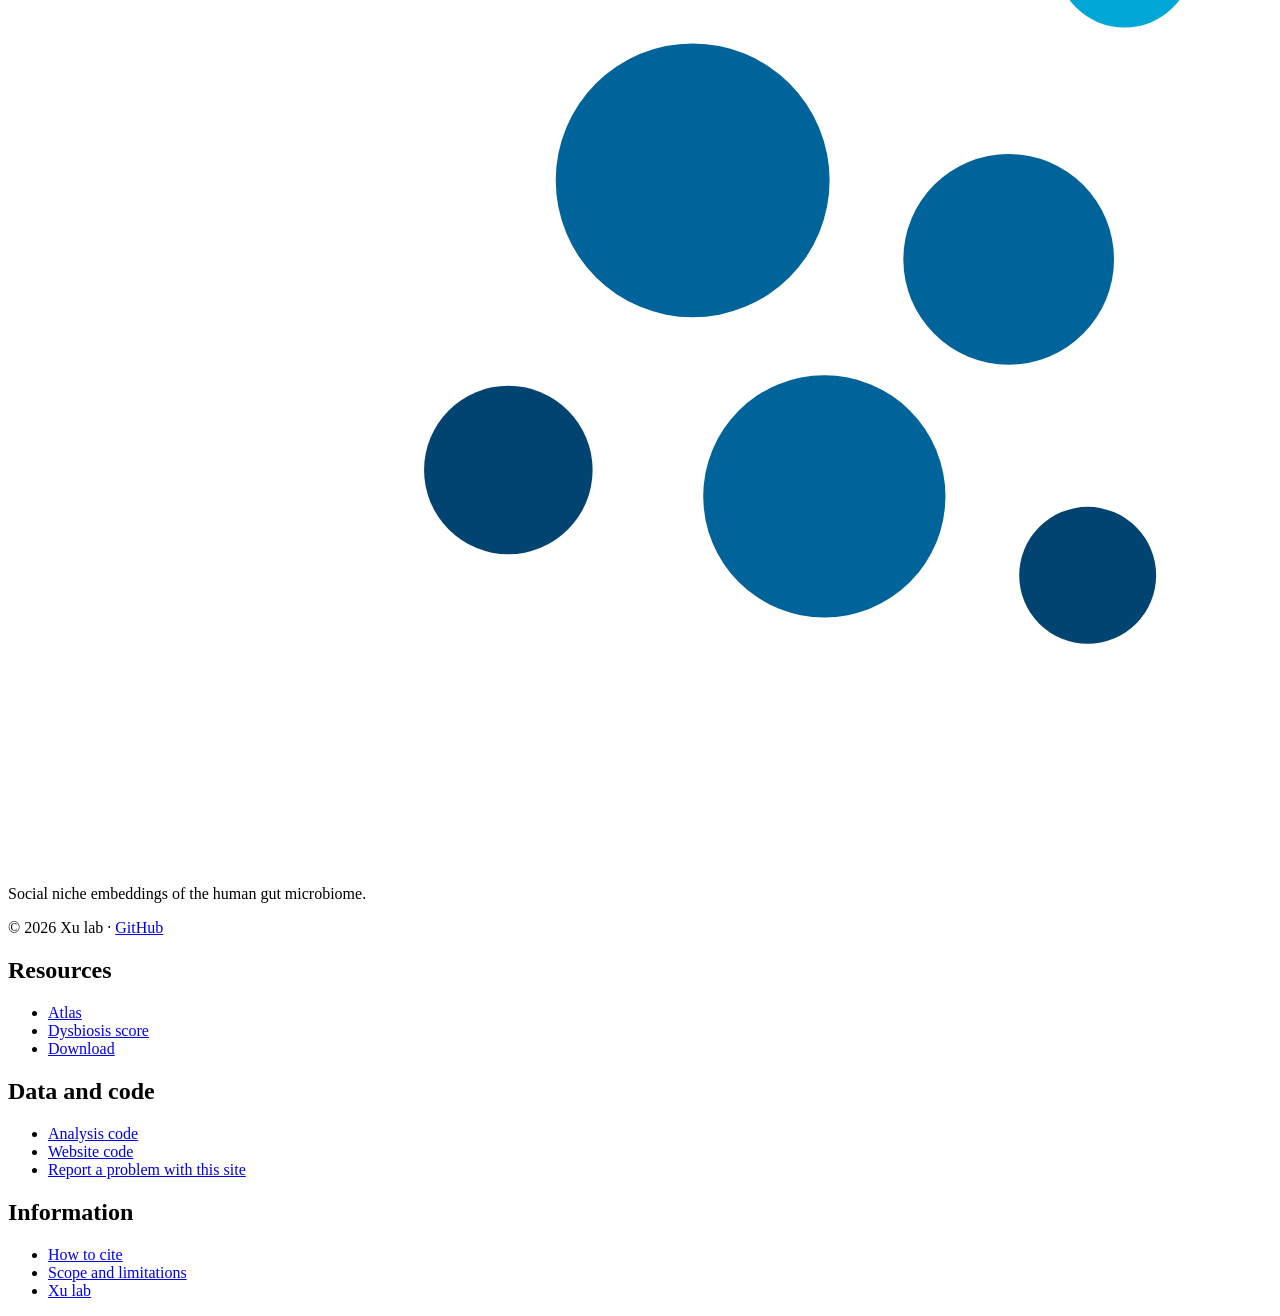
==== commit 550cd102: "Describe the paper's revised 12-disease cohort, and say the online model predates it" ====
--- a/web/index.html
+++ b/web/index.html
@@ -82,8 +82,8 @@
     <a class="tile tile--data" href="/download/">
       <span class="tile__title">Data<small>Download</small></span>
       <img class="tile__art" src="/assets/img/tile-data.svg" alt="" width="220" height="130">
-      <p class="tile__text">Sample-level metadata for the 13-disease reference
-        cohort</p>
+      <p class="tile__text">Sample-level metadata for the 12-disease
+        classification cohort</p>
     </a>
   </div>
 
@@ -107,7 +107,7 @@
           <div><b>~210,000</b><span>human fecal samples</span></div>
           <div><b>14,093</b><span>OTU embeddings</span></div>
           <div><b>100</b><span>embedding dimensions</span></div>
-          <div><b>13</b><span>diseases in the reference cohort</span></div>
+          <div><b>12</b><span>diseases in the classification cohort</span></div>
         </div>
       </div>
 
